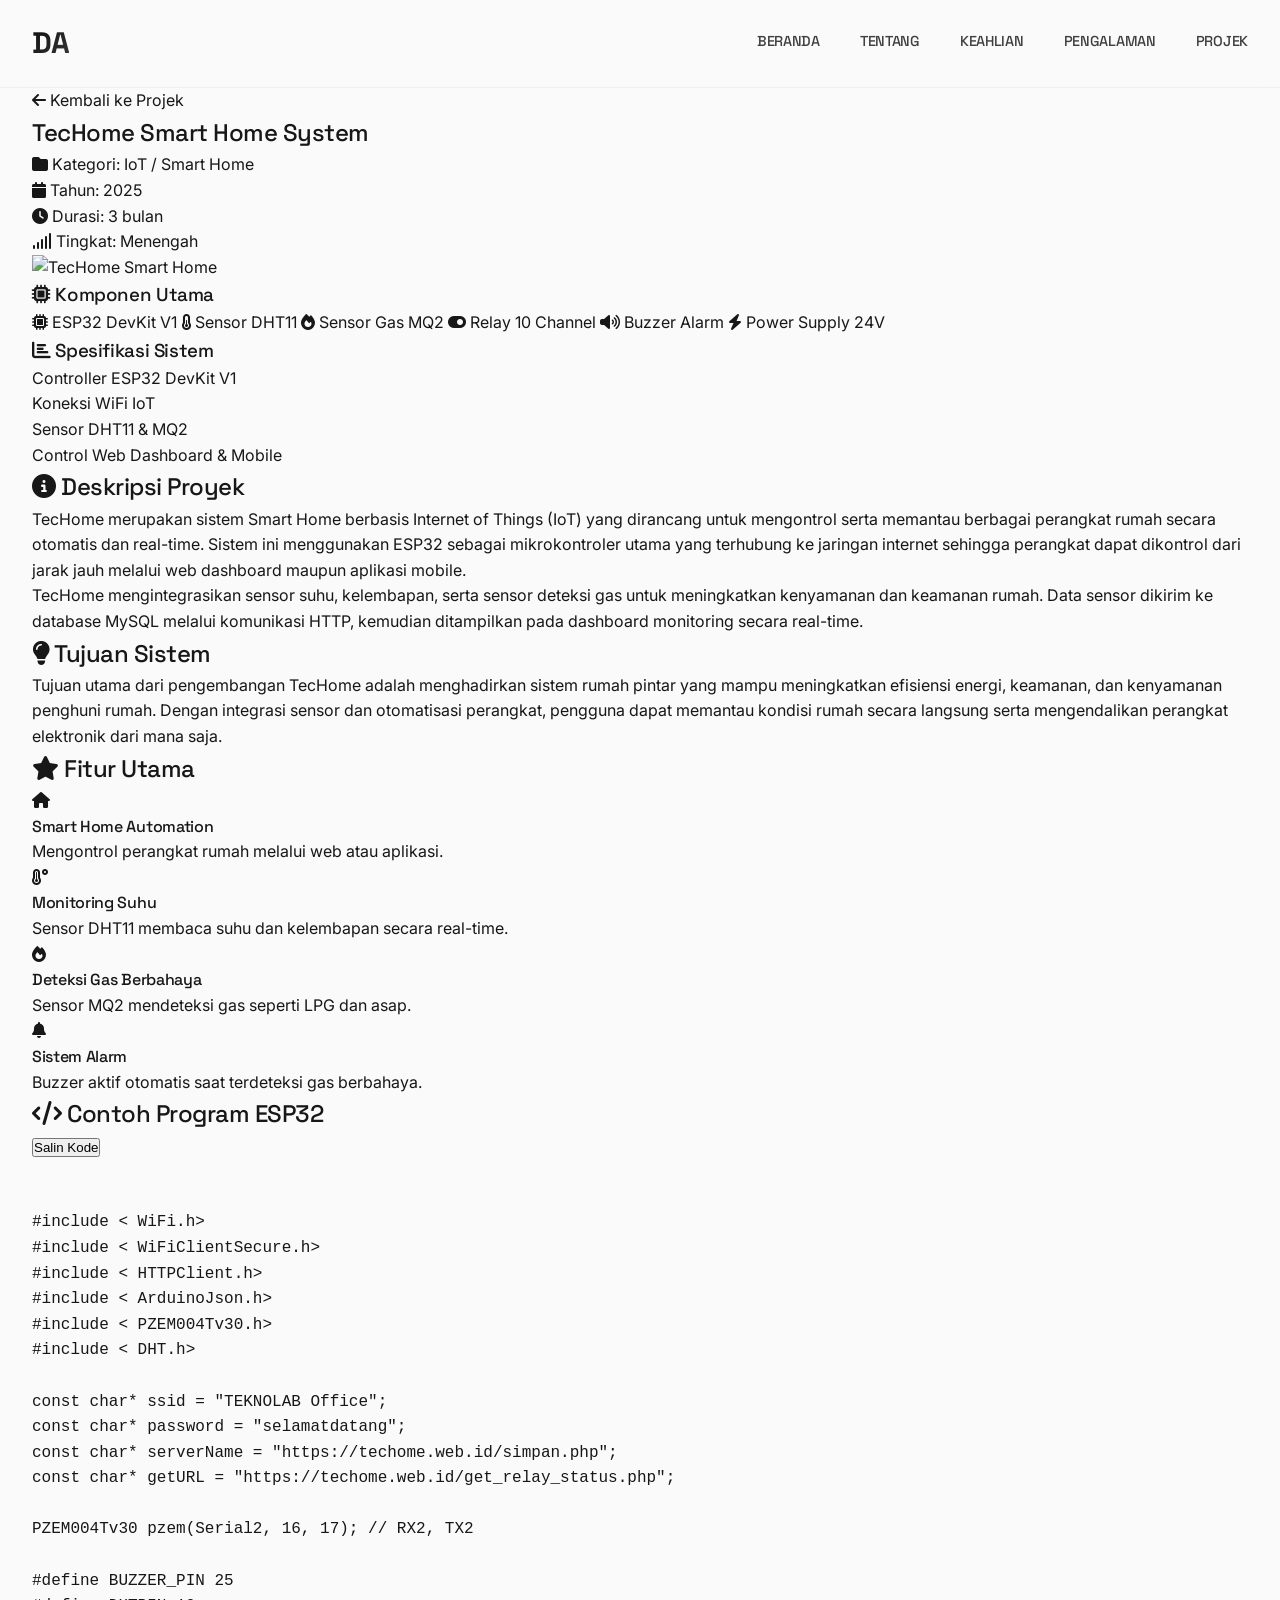
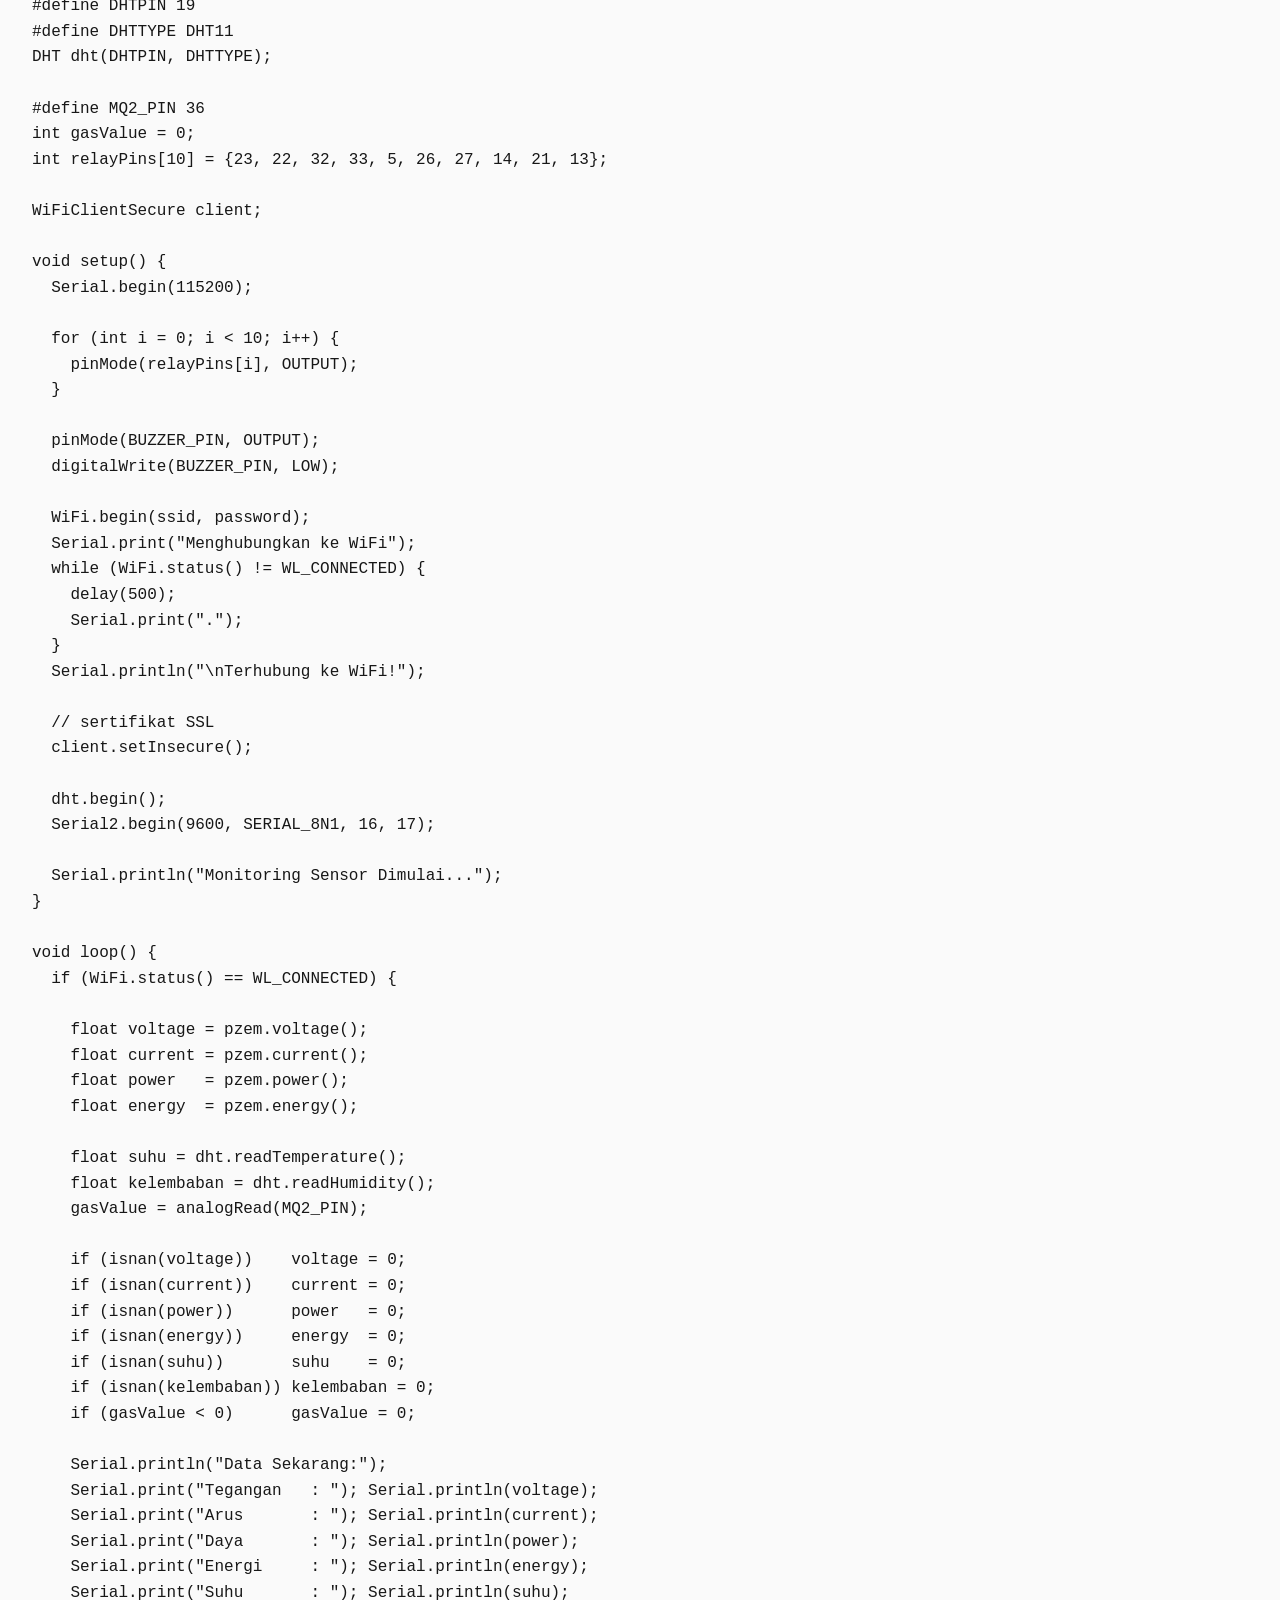
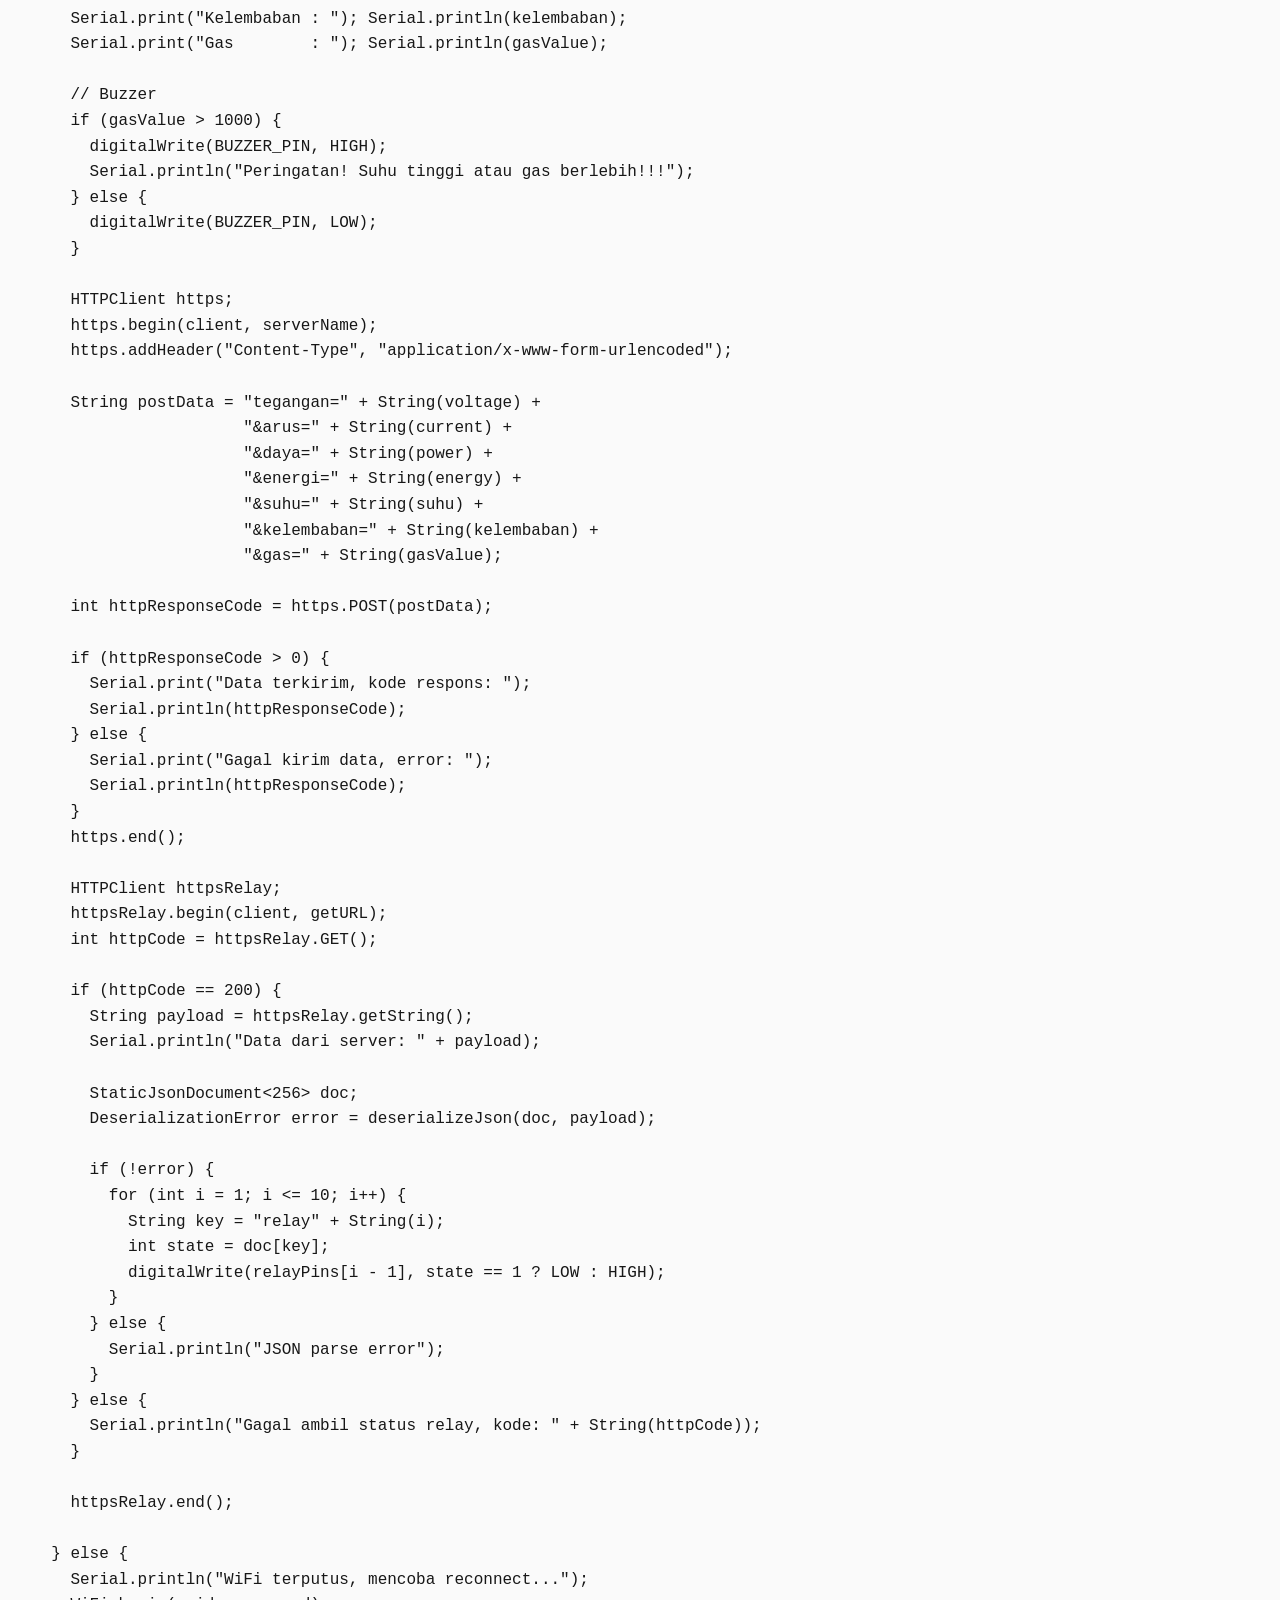
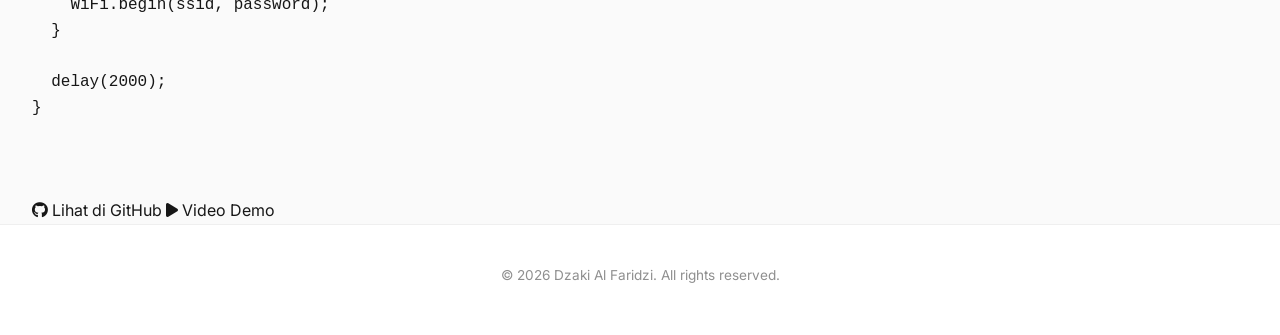
==== projects/techome.html @ c0599bd8 "Add files via upload" ====
<!DOCTYPE html>
<html lang="en">
<head>
  <meta charset="UTF-8" />
  <meta name="viewport" content="width=device-width, initial-scale=1.0" />
  <title>TecHome Smart Home - Dzaki Al Faridzi</title>

  <!-- Font Awesome -->
  <link rel="stylesheet"
  href="https://cdnjs.cloudflare.com/ajax/libs/font-awesome/6.4.0/css/all.min.css"/>

  <!-- Google Fonts -->
  <link
  href="https://fonts.googleapis.com/css2?family=Inter:wght@300;400;500;600;700&family=Space+Grotesk:wght@400;500;600&display=swap"
  rel="stylesheet"/>

  <!-- Prism -->
  <link rel="stylesheet"
  href="https://cdnjs.cloudflare.com/ajax/libs/prism/1.29.0/themes/prism-tomorrow.min.css"/>

  <!-- MAIN CSS -->
  <link rel="stylesheet" href="../style.css"/>
</head>

<body>

<!-- HEADER -->
<header>
  <div class="container">
    <nav>

      <a href="../index.html#home" class="logo">DA</a>

      <div class="nav-links">
        <a href="../index.html#home" class="nav-link">Beranda</a>
        <a href="../index.html#about" class="nav-link">Tentang</a>
        <a href="../index.html#skills" class="nav-link">Keahlian</a>
        <a href="../index.html#experience" class="nav-link">Pengalaman</a>
        <a href="../index.html#projects" class="nav-link active">Projek</a>
      </div>

      <div class="hamburger">
        <span></span>
        <span></span>
        <span></span>
      </div>

    </nav>
  </div>
</header>


<main>

<section class="project-detail-section">

<div class="container">

<a href="../index.html#projects" class="back-button">
<i class="fas fa-arrow-left"></i> Kembali ke Projek
</a>

<div class="project-detail-container">

<!-- HEADER PROJECT -->
<div class="project-detail-header">

<h1 class="project-detail-title">TecHome Smart Home System</h1>

<div class="project-detail-meta">

<div class="meta-item">
<i class="fas fa-folder"></i>
<span class="meta-label">Kategori:</span>
<span class="meta-value">IoT / Smart Home</span>
</div>

<div class="meta-item">
<i class="fas fa-calendar"></i>
<span class="meta-label">Tahun:</span>
<span class="meta-value">2025</span>
</div>

<div class="meta-item">
<i class="fas fa-clock"></i>
<span class="meta-label">Durasi:</span>
<span class="meta-value">3 bulan</span>
</div>

<div class="meta-item">
<i class="fas fa-signal"></i>
<span class="meta-label">Tingkat:</span>
<span class="difficulty-badge intermediate">Menengah</span>
</div>

</div>
</div>


<!-- GRID -->
<div class="project-detail-grid">

<!-- IMAGE -->
<div class="project-gallery">
<img src="../assets/images/techome.png"
class="main-image"
alt="TecHome Smart Home"/>
</div>


<!-- QUICK INFO -->
<div class="project-quick-info">

<div class="info-section">

<h3>
<i class="fas fa-microchip"></i>
Komponen Utama
</h3>

<div class="components-list">

<span class="component-item">
<i class="fas fa-microchip"></i> ESP32 DevKit V1
</span>

<span class="component-item">
<i class="fas fa-thermometer-half"></i> Sensor DHT11
</span>

<span class="component-item">
<i class="fas fa-fire"></i> Sensor Gas MQ2
</span>

<span class="component-item">
<i class="fas fa-toggle-on"></i> Relay 10 Channel
</span>

<span class="component-item">
<i class="fas fa-volume-up"></i> Buzzer Alarm
</span>

<span class="component-item">
<i class="fas fa-bolt"></i> Power Supply 24V
</span>

</div>
</div>


<div class="info-section">

<h3>
<i class="fas fa-chart-bar"></i>
Spesifikasi Sistem
</h3>

<ul class="spec-list">

<li>
<span class="spec-label">Controller</span>
<span class="spec-value">ESP32 DevKit V1</span>
</li>

<li>
<span class="spec-label">Koneksi</span>
<span class="spec-value">WiFi IoT</span>
</li>

<li>
<span class="spec-label">Sensor</span>
<span class="spec-value">DHT11 & MQ2</span>
</li>

<li>
<span class="spec-label">Control</span>
<span class="spec-value">Web Dashboard & Mobile</span>
</li>

</ul>

</div>
</div>

</div>


<!-- DESCRIPTION -->
<div class="project-description-full">

<div class="description-section">

<h2>
<i class="fas fa-info-circle"></i>
Deskripsi Proyek
</h2>

<p>
TecHome merupakan sistem Smart Home berbasis Internet of Things (IoT)
yang dirancang untuk mengontrol serta memantau berbagai perangkat rumah
secara otomatis dan real-time. Sistem ini menggunakan ESP32 sebagai
mikrokontroler utama yang terhubung ke jaringan internet sehingga
perangkat dapat dikontrol dari jarak jauh melalui web dashboard
maupun aplikasi mobile.
</p>

<p>
TecHome mengintegrasikan sensor suhu, kelembapan, serta sensor
deteksi gas untuk meningkatkan kenyamanan dan keamanan rumah.
Data sensor dikirim ke database MySQL melalui komunikasi HTTP,
kemudian ditampilkan pada dashboard monitoring secara real-time.
</p>

</div>


<div class="description-section">

<h2>
<i class="fas fa-lightbulb"></i>
Tujuan Sistem
</h2>

<p>
Tujuan utama dari pengembangan TecHome adalah menghadirkan sistem
rumah pintar yang mampu meningkatkan efisiensi energi, keamanan,
dan kenyamanan penghuni rumah. Dengan integrasi sensor dan
otomatisasi perangkat, pengguna dapat memantau kondisi rumah
secara langsung serta mengendalikan perangkat elektronik dari
mana saja.
</p>

</div>



<div class="description-section">

<h2>
<i class="fas fa-star"></i>
Fitur Utama
</h2>

<div class="features-grid">

<div class="feature-item">
<i class="fas fa-house"></i>
<div class="feature-text">
<h4>Smart Home Automation</h4>
<p>Mengontrol perangkat rumah melalui web atau aplikasi.</p>
</div>
</div>

<div class="feature-item">
<i class="fas fa-temperature-high"></i>
<div class="feature-text">
<h4>Monitoring Suhu</h4>
<p>Sensor DHT11 membaca suhu dan kelembapan secara real-time.</p>
</div>
</div>

<div class="feature-item">
<i class="fas fa-fire"></i>
<div class="feature-text">
<h4>Deteksi Gas Berbahaya</h4>
<p>Sensor MQ2 mendeteksi gas seperti LPG dan asap.</p>
</div>
</div>

<div class="feature-item">
<i class="fas fa-bell"></i>
<div class="feature-text">
<h4>Sistem Alarm</h4>
<p>Buzzer aktif otomatis saat terdeteksi gas berbahaya.</p>
</div>
</div>

</div>
</div>


<!-- SOURCE CODE -->
<div class="description-section">

<h2>
<i class="fas fa-code"></i>
Contoh Program ESP32
</h2>

<div class="code-block">

<button class="copy-code-btn" onclick="copyCode(this)">
Salin Kode
</button>

<pre><code class="language-cpp">

#include < WiFi.h>
#include < WiFiClientSecure.h>
#include < HTTPClient.h>
#include < ArduinoJson.h>
#include < PZEM004Tv30.h>
#include < DHT.h>

const char* ssid = "TEKNOLAB Office";
const char* password = "selamatdatang";
const char* serverName = "https://techome.web.id/simpan.php";
const char* getURL = "https://techome.web.id/get_relay_status.php";

PZEM004Tv30 pzem(Serial2, 16, 17); // RX2, TX2

#define BUZZER_PIN 25
#define DHTPIN 19
#define DHTTYPE DHT11
DHT dht(DHTPIN, DHTTYPE);

#define MQ2_PIN 36
int gasValue = 0;
int relayPins[10] = {23, 22, 32, 33, 5, 26, 27, 14, 21, 13};

WiFiClientSecure client;

void setup() {
  Serial.begin(115200);

  for (int i = 0; i < 10; i++) {
    pinMode(relayPins[i], OUTPUT);
  }

  pinMode(BUZZER_PIN, OUTPUT);
  digitalWrite(BUZZER_PIN, LOW);

  WiFi.begin(ssid, password);
  Serial.print("Menghubungkan ke WiFi");
  while (WiFi.status() != WL_CONNECTED) {
    delay(500);
    Serial.print(".");
  }
  Serial.println("\nTerhubung ke WiFi!");

  // sertifikat SSL
  client.setInsecure();

  dht.begin();
  Serial2.begin(9600, SERIAL_8N1, 16, 17);

  Serial.println("Monitoring Sensor Dimulai...");
}

void loop() {
  if (WiFi.status() == WL_CONNECTED) {

    float voltage = pzem.voltage();
    float current = pzem.current();
    float power   = pzem.power();
    float energy  = pzem.energy();

    float suhu = dht.readTemperature();
    float kelembaban = dht.readHumidity();
    gasValue = analogRead(MQ2_PIN);

    if (isnan(voltage))    voltage = 0;
    if (isnan(current))    current = 0;
    if (isnan(power))      power   = 0;
    if (isnan(energy))     energy  = 0;
    if (isnan(suhu))       suhu    = 0;
    if (isnan(kelembaban)) kelembaban = 0;
    if (gasValue < 0)      gasValue = 0;

    Serial.println("Data Sekarang:");
    Serial.print("Tegangan   : "); Serial.println(voltage);
    Serial.print("Arus       : "); Serial.println(current);
    Serial.print("Daya       : "); Serial.println(power);
    Serial.print("Energi     : "); Serial.println(energy);
    Serial.print("Suhu       : "); Serial.println(suhu);
    Serial.print("Kelembaban : "); Serial.println(kelembaban);
    Serial.print("Gas        : "); Serial.println(gasValue);

    // Buzzer
    if (gasValue > 1000) {
      digitalWrite(BUZZER_PIN, HIGH);
      Serial.println("Peringatan! Suhu tinggi atau gas berlebih!!!");
    } else {
      digitalWrite(BUZZER_PIN, LOW);
    }

    HTTPClient https;
    https.begin(client, serverName);
    https.addHeader("Content-Type", "application/x-www-form-urlencoded");

    String postData = "tegangan=" + String(voltage) +
                      "&arus=" + String(current) +
                      "&daya=" + String(power) +
                      "&energi=" + String(energy) +
                      "&suhu=" + String(suhu) +
                      "&kelembaban=" + String(kelembaban) +
                      "&gas=" + String(gasValue);

    int httpResponseCode = https.POST(postData);

    if (httpResponseCode > 0) {
      Serial.print("Data terkirim, kode respons: ");
      Serial.println(httpResponseCode);
    } else {
      Serial.print("Gagal kirim data, error: ");
      Serial.println(httpResponseCode);
    }
    https.end();

    HTTPClient httpsRelay;
    httpsRelay.begin(client, getURL);
    int httpCode = httpsRelay.GET();

    if (httpCode == 200) {
      String payload = httpsRelay.getString();
      Serial.println("Data dari server: " + payload);

      StaticJsonDocument<256> doc;
      DeserializationError error = deserializeJson(doc, payload);

      if (!error) {
        for (int i = 1; i <= 10; i++) {
          String key = "relay" + String(i);
          int state = doc[key];
          digitalWrite(relayPins[i - 1], state == 1 ? LOW : HIGH);
        }
      } else {
        Serial.println("JSON parse error");
      }
    } else {
      Serial.println("Gagal ambil status relay, kode: " + String(httpCode));
    }

    httpsRelay.end();

  } else {
    Serial.println("WiFi terputus, mencoba reconnect...");
    WiFi.begin(ssid, password);
  }

  delay(2000);
}



</code></pre>

</div>

</div>


<div class="project-links">

<a href="#" class="project-link-btn primary">
<i class="fab fa-github"></i>
Lihat di GitHub
</a>

<a href="#" class="project-link-btn secondary">
<i class="fas fa-play"></i>
Video Demo
</a>

</div>


</div>
</div>
</div>
</section>

</main>


<footer>

<div class="container">

<div class="footer-content">

<p>
© 2026 Dzaki Al Faridzi
</p>

</div>

</div>

</footer>


<script src="https://cdnjs.cloudflare.com/ajax/libs/prism/1.29.0/prism.min.js"></script>
<script src="../main.js"></script>

</body>
</html>
---- style.css ----
/* ========================================
   RESET & BASE STYLES
   ======================================== */
* {
  margin: 0;
  padding: 0;
  box-sizing: border-box;
}

html {
  scroll-behavior: smooth;
  font-size: 16px;
}

body {
  font-family: "Inter", sans-serif;
  background-color: #fafafa;
  color: #171717;
  line-height: 1.6;
  overflow-x: hidden;
}

h1,
h2,
h3,
h4,
h5,
h6,
.logo,
.nav-links a,
.hero-title,
.section-title,
.exp-title,
.project-title {
  font-family: "Space Grotesk", sans-serif;
  font-weight: 500;
  letter-spacing: -0.02em;
}

a {
  text-decoration: none;
  color: inherit;
  transition: all 0.2s ease;
}

ul {
  list-style: none;
}

img {
  max-width: 100%;
  height: auto;
}

.container {
  max-width: 1280px;
  margin: 0 auto;
  padding: 0 2rem;
}

/* ========================================
   TYPOGRAPHY & UTILITIES
   ======================================== */
.section-title {
  font-size: 2.5rem;
  font-weight: 600;
  margin-bottom: 1rem;
  position: relative;
  display: inline-block;
  color: #0a0a0a;
}

.section-title::after {
  content: "";
  position: absolute;
  bottom: -10px;
  left: 0;
  width: 70px;
  height: 4px;
  background: #171717;
  border-radius: 2px;
}

.section-subhead {
  color: #6b6b6b;
  margin-bottom: 3rem;
  font-size: 1.15rem;
  max-width: 600px;
  line-height: 1.5;
}

.highlight {
  background: linear-gradient(135deg, #0a0a0a 0%, #2b2b2b 100%);
  -webkit-background-clip: text;
  -webkit-text-fill-color: transparent;
  background-clip: text;
}

/* ========================================
   BUTTONS
   ======================================== */
.btn {
  display: inline-block;
  padding: 0.85rem 2rem;
  border-radius: 40px;
  font-weight: 500;
  font-size: 0.95rem;
  transition: all 0.25s cubic-bezier(0.02, 0.01, 0.21, 1);
  border: 1.5px solid transparent;
  cursor: pointer;
  text-align: center;
}

.btn-primary {
  background: #171717;
  color: white;
  box-shadow: 0 4px 12px rgba(0, 0, 0, 0.05);
}

.btn-primary:hover {
  background: #2b2b2b;
  transform: translateY(-3px);
  box-shadow: 0 12px 24px rgba(0, 0, 0, 0.08);
}

.btn-outline {
  border: 1.5px solid #171717;
  color: #171717;
  background: transparent;
}

.btn-outline:hover {
  background: #171717;
  color: white;
  transform: translateY(-3px);
}

/* ========================================
   HEADER & NAVIGATION
   ======================================== */
header {
  padding: 1.25rem 0;
  border-bottom: 1px solid rgba(0, 0, 0, 0.04);
  background-color: rgba(250, 250, 250, 0.85);
  backdrop-filter: blur(12px);
  -webkit-backdrop-filter: blur(12px);
  position: sticky;
  top: 0;
  z-index: 1000;
  transition: all 0.3s ease;
}

header.scrolled {
  padding: 0.75rem 0;
  box-shadow: 0 4px 20px rgba(0, 0, 0, 0.02);
}

nav {
  display: flex;
  justify-content: space-between;
  align-items: center;
}

.logo {
  font-size: 1.85rem;
  font-weight: 700;
  background: linear-gradient(135deg, #0a0a0a 0%, #3b3b3b 100%);
  -webkit-background-clip: text;
  -webkit-text-fill-color: transparent;
  background-clip: text;
  letter-spacing: -0.03em;
}

.nav-links {
  display: flex;
  gap: 2.5rem;
  align-items: center;
}

.nav-link {
  font-size: 0.9rem;
  font-weight: 500;
  text-transform: uppercase;
  letter-spacing: 0.08em;
  color: #404040;
  padding-bottom: 0.25rem;
  border-bottom: 1.5px solid transparent;
  transition: all 0.2s;
}

.nav-link:hover,
.nav-link.active {
  color: #000;
  border-bottom-color: #000;
}

.btn-resume {
  background: #171717;
  color: white !important;
  padding: 0.65rem 1.4rem !important;
  border-radius: 30px;
  font-size: 0.85rem !important;
  text-transform: uppercase;
  letter-spacing: 0.1em;
  border: none;
  display: flex;
  align-items: center;
  gap: 0.5rem;
  transition: all 0.25s;
}

.btn-resume:hover {
  background: #3b3b3b;
  transform: translateY(-2px);
  box-shadow: 0 8px 16px rgba(0, 0, 0, 0.06);
  border-bottom-color: transparent !important;
}

.hamburger {
  display: none;
  flex-direction: column;
  gap: 6px;
  cursor: pointer;
}

.hamburger span {
  width: 26px;
  height: 2px;
  background: #171717;
  transition: all 0.3s;
  border-radius: 2px;
}

/* ========================================
   HERO SECTION
   ======================================== */
.hero-section {
  padding: 5rem 0 3rem;
  min-height: 90vh;
  display: flex;
  align-items: center;
}

.hero {
  display: grid;
  grid-template-columns: 1fr 1.1fr;
  gap: 4rem;
  align-items: center;
}

.hero-subtitle {
  font-size: 0.9rem;
  text-transform: uppercase;
  letter-spacing: 0.3em;
  color: #6b6b6b;
  margin-bottom: 1rem;
  display: block;
}

.hero-title {
  font-size: 3.5rem;
  font-weight: 600;
  line-height: 1.1;
  margin-bottom: 1.5rem;
  color: #0a0a0a;
}

.hero-description {
  color: #525252;
  margin-bottom: 2rem;
  font-size: 1.1rem;
  max-width: 90%;
}

.hero-cta {
  display: flex;
  gap: 1rem;
  align-items: center;
  margin-bottom: 2.5rem;
}

.hero-stats {
  display: flex;
  gap: 2.5rem;
}

.stat-item {
  display: flex;
  flex-direction: column;
}

.stat-number {
  font-size: 2.2rem;
  font-weight: 600;
  color: #0a0a0a;
  line-height: 1;
  margin-bottom: 0.25rem;
}

.stat-label {
  font-size: 0.75rem;
  text-transform: uppercase;
  letter-spacing: 0.12em;
  color: #6b6b6b;
}

.hero-visual {
  width: 420px;
  aspect-ratio: 4 / 5; /* kunci proporsi */
  max-width: 100%;
  position: relative;
  overflow: hidden;
  margin-left: 100px;
  border-radius: 60% 40% 30% 70% / 60% 30% 70% 40%;
  box-shadow: 0 25px 50px rgba(0, 0, 0, 0.08);

  animation: morphing 15s ease-in-out infinite;
}

.hero-image {
  width: 100%;
  height: 100%;
  object-fit: cover;
}

.project-card {
  position: relative;
  overflow: hidden;
}

.project-bg {
  position: absolute;
  bottom: 0;
  right: 50px;
  width: 70%;
  opacity: 0.2;
  pointer-events: none;
  z-index: 0;
}

.project-card > *:not(.project-bg) {
  position: relative;
  z-index: 1;
}

@keyframes morphing {
  0% {
    border-radius: 60% 40% 30% 70% / 60% 30% 70% 40%;
  }
  50% {
    border-radius: 30% 60% 70% 40% / 50% 60% 30% 60%;
  }
  100% {
    border-radius: 60% 40% 30% 70% / 60% 30% 70% 40%;
  }
}

.chip-icon {
  font-size: 8rem;
  color: rgba(23, 23, 23, 0.15);
  z-index: 2;
}

.electronics-pattern {
  position: absolute;
  font-size: 1.3rem;
  color: #2b2b2b;
  opacity: 0.15;
  font-weight: 400;
  letter-spacing: 0.6rem;
  transform: rotate(-12deg);
  white-space: nowrap;
}

/* ========================================
   ABOUT SECTION
   ======================================== */
.about-section {
  padding: 6rem 0;
  background-color: white;
}

.about-grid {
  display: grid;
  grid-template-columns: 1fr 1fr;
  gap: 4rem;
  align-items: start;
  margin-top: 2rem;
}

.about-paragraph {
  color: #404040;
  margin-bottom: 1.5rem;
  font-size: 1.05rem;
  line-height: 1.7;
}

.experience-badge {
  background: white;
  padding: 2rem;
  border-radius: 24px;
  box-shadow: 0 20px 35px rgba(0, 0, 0, 0.02);
  border: 1px solid rgba(0, 0, 0, 0.03);
  transition: all 0.3s;
}

.experience-badge:hover {
  box-shadow: 0 25px 40px rgba(0, 0, 0, 0.04);
  border-color: rgba(0, 0, 0, 0.06);
}

.exp-stats {
  display: grid;
  grid-template-columns: repeat(3, 1fr);
  gap: 1rem;
  margin-bottom: 1.75rem;
}

.exp-stat {
  text-align: center;
}

.exp-stat .number {
  font-size: 2.4rem;
  font-weight: 600;
  color: #0a0a0a;
  font-family: "Space Grotesk", sans-serif;
  line-height: 1;
  margin-bottom: 0.3rem;
}

.exp-stat .label {
  font-size: 0.7rem;
  text-transform: uppercase;
  color: #6b6b6b;
  letter-spacing: 0.12em;
}

.location-info {
  display: flex;
  align-items: center;
  gap: 0.5rem;
  color: #404040;
  font-size: 0.95rem;
  margin-bottom: 1.5rem;
  padding-bottom: 1.5rem;
  border-bottom: 1px solid #efefef;
}

.location-info i {
  color: #6b6b6b;
}

.social-links {
  display: flex;
  gap: 1rem;
}

.social-link {
  display: flex;
  align-items: center;
  justify-content: center;
  width: 40px;
  height: 40px;
  border-radius: 50%;
  background: #f5f5f5;
  color: #2b2b2b;
  transition: all 0.2s;
}

.social-link:hover {
  background: #171717;
  color: white;
  transform: translateY(-3px);
}

/* ========================================
   SKILLS SECTION
   ======================================== */
.skills-section {
  padding: 6rem 0;
  background-color: #fafafa;
}

.skills-grid {
  display: grid;
  grid-template-columns: repeat(2, 1fr);
  gap: 2.5rem;
  margin-bottom: 2.5rem;
}

.skills-category {
  margin-bottom: 1.5rem;
}

.category-title {
  font-size: 1.25rem;
  margin-bottom: 1.25rem;
  font-weight: 500;
  color: #2b2b2b;
  display: flex;
  align-items: center;
  gap: 0.6rem;
}

.category-title i {
  font-size: 1.2rem;
  color: #4b4b4b;
}

.skill-tags {
  display: flex;
  flex-wrap: wrap;
  gap: 0.8rem;
}

.skill-tag {
  background: white;
  padding: 0.6rem 1.3rem;
  border-radius: 40px;
  font-size: 0.9rem;
  border: 1px solid #e6e6e6;
  color: #2b2b2b;
  transition: all 0.2s;
  display: flex;
  align-items: center;
  gap: 0.5rem;
  box-shadow: 0 2px 5px rgba(0, 0, 0, 0.01);
}

.skill-tag i {
  font-size: 0.95rem;
  color: #5e5e5e;
}

.skill-tag:hover {
  border-color: #171717;
  background: #fcfcfc;
  transform: translateY(-3px);
  box-shadow: 0 8px 12px rgba(0, 0, 0, 0.03);
}

.skill-tag.highlight {
  background: #171717;
  color: white;
  border-color: #171717;
}

.skill-tag.highlight i {
  color: white;
}

.design-skills {
  margin-top: 1rem;
}

/* ========================================
   EXPERIENCE SECTION
   ======================================== */
.experience-section {
  padding: 6rem 0;
  background-color: white;
}

.exp-timeline {
  display: flex;
  flex-direction: column;
  gap: 2.5rem;
  margin-top: 2rem;
}

.exp-item {
  display: grid;
  grid-template-columns: 130px 1fr;
  gap: 2.5rem;
  padding-bottom: 2rem;
  border-bottom: 1px solid #f0f0f0;
}

.exp-item:last-child {
  border-bottom: none;
  padding-bottom: 0;
}

.exp-year {
  font-weight: 600;
  color: #6b6b6b;
  font-size: 1rem;
  letter-spacing: 0.05em;
  font-family: "Space Grotesk", sans-serif;
}

.exp-title {
  font-size: 1.4rem;
  font-weight: 500;
  margin-bottom: 0.4rem;
  color: #0a0a0a;
}

.exp-company {
  font-weight: 500;
  color: #2b2b2b;
  margin-bottom: 0.75rem;
  font-size: 1rem;
}

.exp-description {
  color: #525252;
  font-size: 0.95rem;
  margin-bottom: 1rem;
  line-height: 1.7;
}

.exp-tags {
  display: flex;
  flex-wrap: wrap;
  gap: 0.6rem;
}

.exp-tags span {
  background: #f5f5f5;
  padding: 0.25rem 1rem;
  border-radius: 30px;
  font-size: 0.7rem;
  color: #4b4b4b;
  letter-spacing: 0.02em;
  font-weight: 500;
}

/* ========================================
   PROJECTS SECTION
   ======================================== */
.projects-section {
  padding: 6rem 0;
  background-color: #fafafa;
}

.projects-grid {
  display: grid;
  grid-template-columns: repeat(3, 1fr);
  gap: 2rem;
  margin-top: 2rem;
}

.project-card {
  background: white;
  padding: 2rem 1.8rem;
  border-radius: 24px;
  border: 1px solid #f1f1f1;
  transition: all 0.25s;
  display: flex;
  flex-direction: column;
}

.project-card:hover {
  transform: translateY(-10px);
  box-shadow: 0 25px 40px rgba(0, 0, 0, 0.02);
  border-color: #d6d6d6;
}

.project-icon {
  font-size: 2.2rem;
  margin-bottom: 1.2rem;
  color: #2b2b2b;
}

.project-title {
  font-size: 1.3rem;
  font-weight: 500;
  margin-bottom: 0.75rem;
  color: #0a0a0a;
}

.project-description {
  color: #6b6b6b;
  font-size: 0.9rem;
  margin-bottom: 1.5rem;
  line-height: 1.6;
  flex: 1;
}

.project-tags {
  display: flex;
  flex-wrap: wrap;
  gap: 0.5rem;
}

.project-tags span {
  background: #f5f5f5;
  padding: 0.25rem 0.9rem;
  border-radius: 30px;
  font-size: 0.65rem;
  color: #4b4b4b;
  font-weight: 500;
  letter-spacing: 0.02em;
}

/* ========================================
   CONTACT SECTION
   ======================================== */
.contact-section {
  padding: 5rem 0;
  background-color: white;
}

.contact-wrapper {
  background: linear-gradient(145deg, #ffffff, #fafafa);
  border-radius: 40px;
  padding: 3.5rem 4rem;
  border: 1px solid #efefef;
  display: flex;
  justify-content: space-between;
  align-items: center;
  transition: all 0.3s;
}

.contact-wrapper:hover {
  box-shadow: 0 30px 45px rgba(0, 0, 0, 0.02);
}

.contact-title {
  font-size: 2rem;
  font-weight: 600;
  margin-bottom: 0.5rem;
  color: #0a0a0a;
}

.contact-subtitle {
  color: #6b6b6b;
  font-size: 1rem;
  max-width: 400px;
}

.btn-contact {
  background: #171717;
  color: white;
  padding: 1rem 2.8rem;
  border-radius: 50px;
  font-weight: 500;
  display: inline-flex;
  align-items: center;
  gap: 0.6rem;
  transition: all 0.25s;
  border: none;
  cursor: pointer;
  font-size: 0.95rem;
}

.btn-contact:hover {
  background: #3b3b3b;
  gap: 1.2rem;
  transform: scale(1.02);
}

/* ========================================
   FOOTER
   ======================================== */
footer {
  padding: 2.5rem 0 3rem;
  background-color: white;
  border-top: 1px solid #efefef;
}

.footer-content {
  display: flex;
  justify-content: center;
  align-items: center;
  color: #8f8f8f;
  font-size: 0.85rem;
}

.footer-credit i {
  color: #ff6b6b;
  margin: 0 0.2rem;
}

/* ========================================
   ANIMATIONS
   ======================================== */
@keyframes fadeInUp {
  from {
    opacity: 0;
    transform: translateY(30px);
  }
  to {
    opacity: 1;
    transform: translateY(0);
  }
}

.hero-content,
.about-grid,
.skills-grid,
.exp-timeline,
.projects-grid {
  animation: fadeInUp 0.8s ease-out;
}

/* ========================================
   RESPONSIVE DESIGN
   ======================================== */
@media (max-width: 1024px) {
  .hero-title {
    font-size: 3rem;
  }

  .projects-grid {
    grid-template-columns: repeat(2, 1fr);
  }
}

@media (max-width: 900px) {
  .hero {
    grid-template-columns: 1fr;
    gap: 3rem;
    flex-direction: column;
    align-items: center;
    text-align: center;
    justify-items: center;
  }

  .hero-image {
    width: 450px;
    max-width: 100%;
    height: 450px;
    object-fit: cover;
    border-radius: 24px;
    /* box-shadow: 0 25px 50px rgba(0, 0, 0, 0.08); */
    transition: transform 0.4s ease;
    width: 100%;
  }

  .hero-image:hover {
    transform: translateY(-8px);
  }

  .hero-visual {
    margin-left: 0;
    display: flex;
    justify-content: center;
    align-items: center;
    margin-top: 20px;
    width: 320px;
    margin: 0 auto;
  }

  .about-grid {
    grid-template-columns: 1fr;
    gap: 2.5rem;
  }

  .skills-grid {
    grid-template-columns: 1fr;
  }

  .contact-wrapper {
    flex-direction: column;
    text-align: center;
    gap: 2rem;
    padding: 2.5rem;
  }

  .section-title {
    font-size: 2rem;
  }
}

@media (max-width: 768px) {
  .nav-links {
    position: fixed;
    top: 70px;
    left: 0;
    width: 100%;
    background: rgba(250, 250, 250, 0.98);
    backdrop-filter: blur(12px);
    flex-direction: column;
    padding: 2rem;
    gap: 1.5rem;
    border-bottom: 1px solid #efefef;
    transform: translateY(-150%);
    opacity: 0;
    transition: all 0.4s;
    box-shadow: 0 10px 20px rgba(0, 0, 0, 0.02);
  }

  .nav-links.active {
    transform: translateY(0);
    opacity: 1;
  }

  .hamburger {
    display: flex;
  }

  .hamburger.active span:nth-child(1) {
    transform: rotate(45deg) translate(6px, 6px);
  }

  .hamburger.active span:nth-child(2) {
    opacity: 0;
  }

  .hamburger.active span:nth-child(3) {
    transform: rotate(-45deg) translate(6px, -6px);
  }

  .hero-title {
    font-size: 2.5rem;
  }

  .exp-item {
    grid-template-columns: 1fr;
    gap: 0.75rem;
  }

  .projects-grid {
    grid-template-columns: 1fr;
  }

  .footer-content {
    flex-direction: column;
    gap: 0.5rem;
    text-align: center;
  }
}

@media (max-width: 480px) {
  .container {
    padding: 0 1.5rem;
  }

  .hero-title {
    font-size: 2rem;
  }

  .hero-stats {
    gap: 1.5rem;
  }

  .stat-number {
    font-size: 1.8rem;
  }

  .btn {
    padding: 0.7rem 1.5rem;
  }

  .contact-wrapper {
    padding: 2rem 1.5rem;
  }

  .btn-contact {
    padding: 0.9rem 2rem;
  }
}

/* ========================================
   PRINT STYLES
   ======================================== */
@media print {
  header,
  footer,
  .hero-visual,
  .btn-contact {
    display: none;
  }

  .hero,
  .about-grid,
  .skills-grid,
  .exp-timeline {
    animation: none;
  }
}
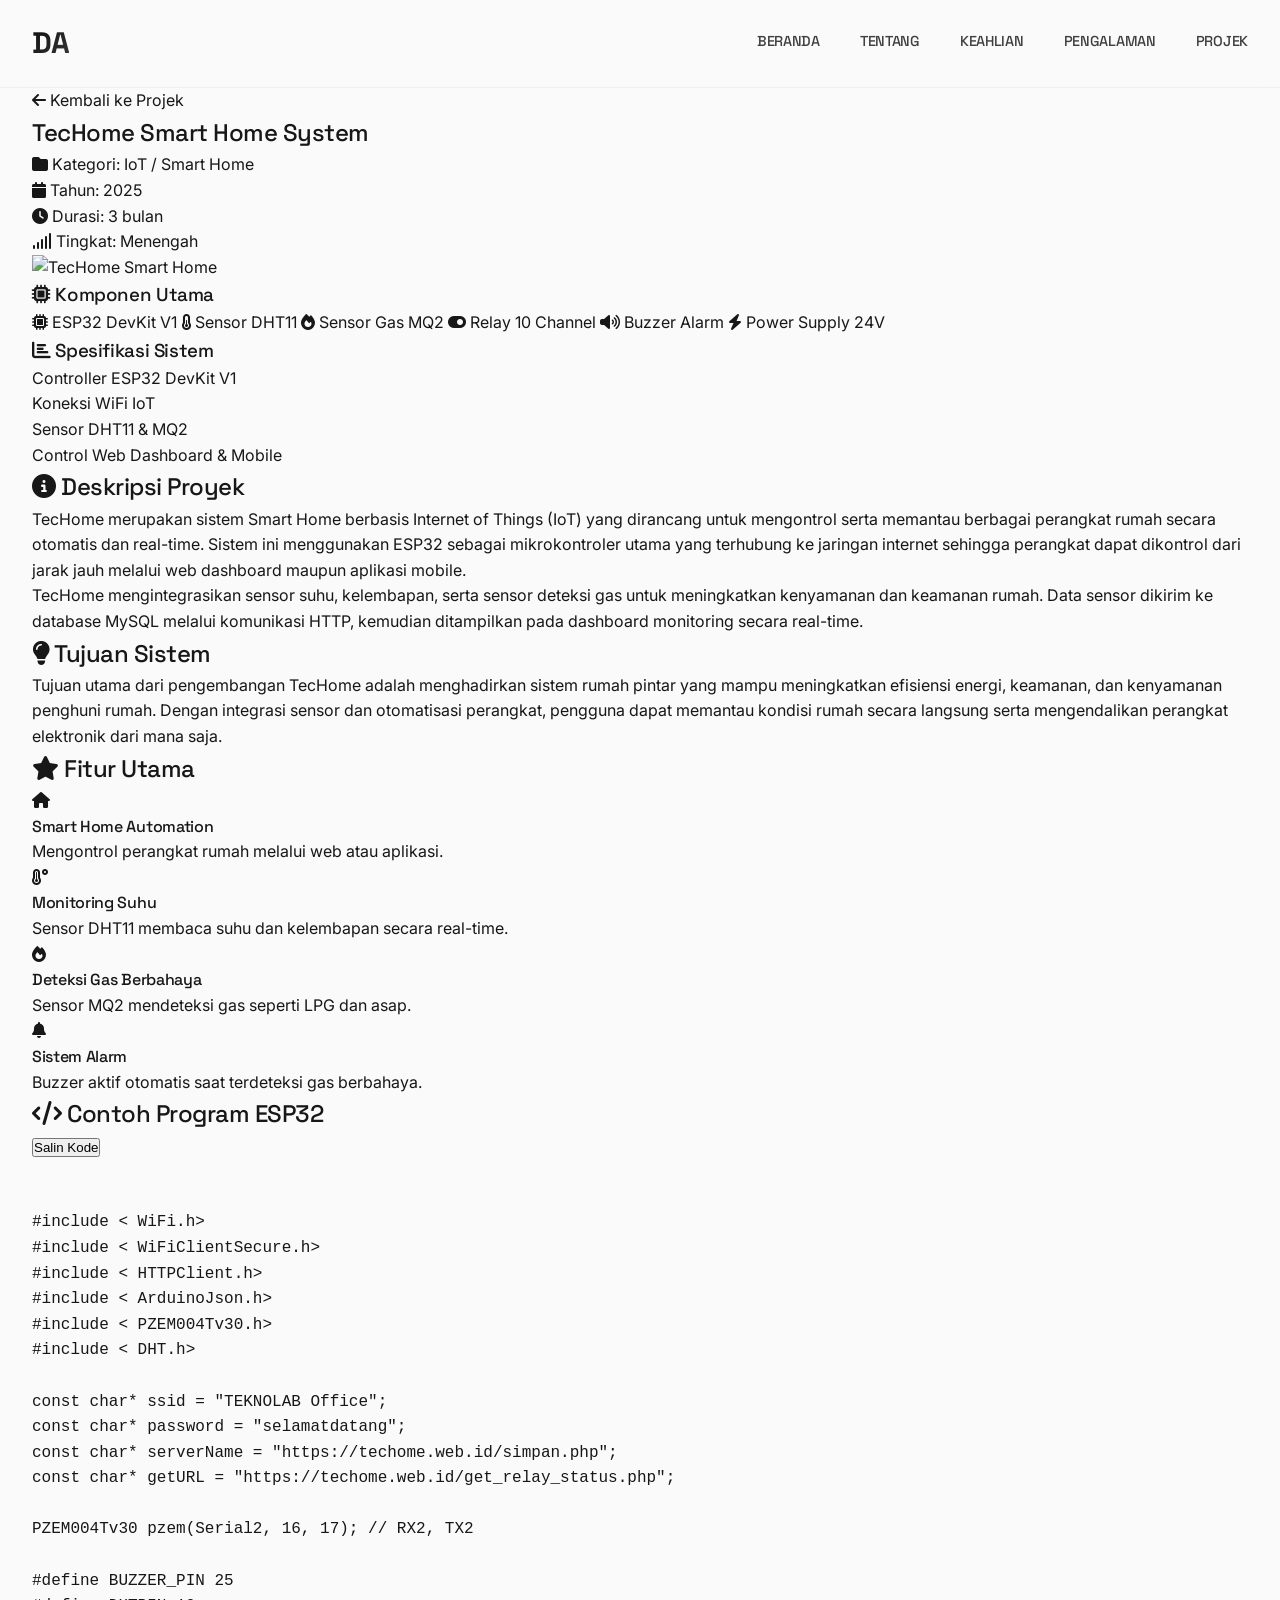
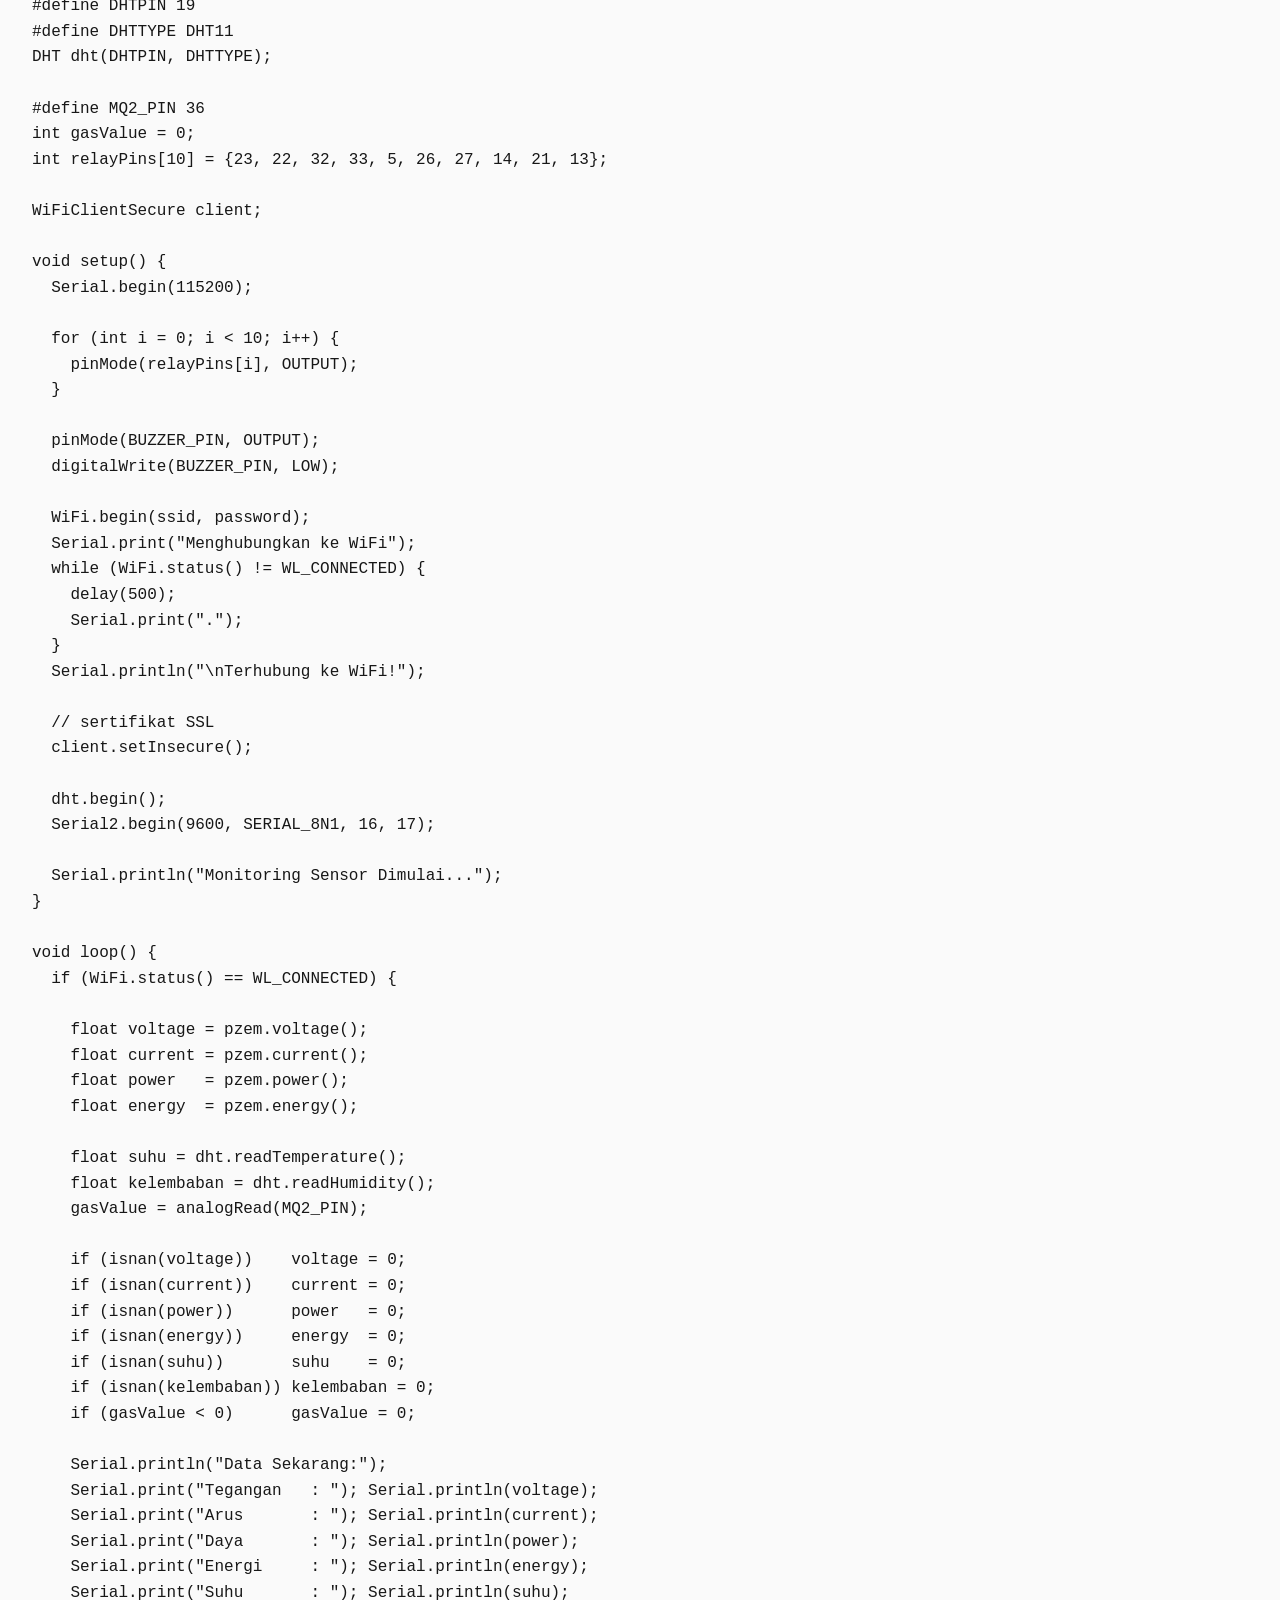
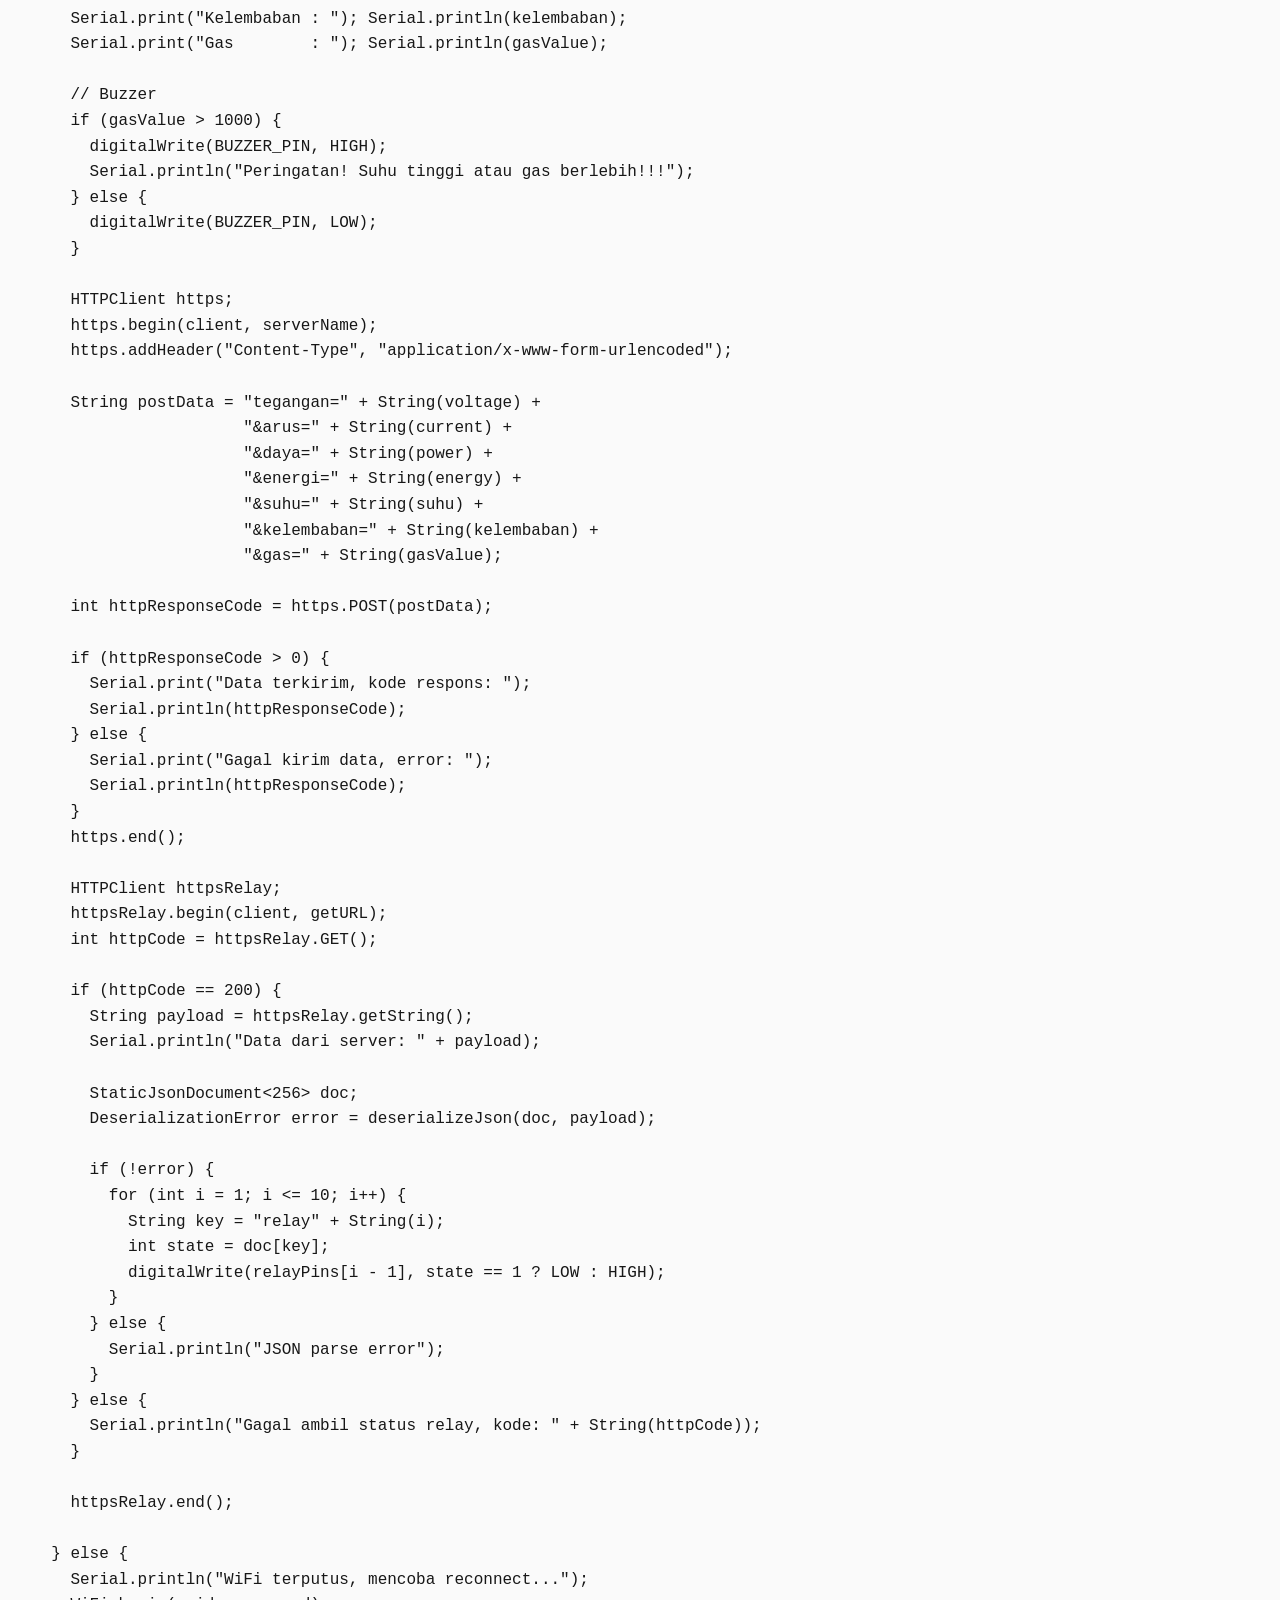
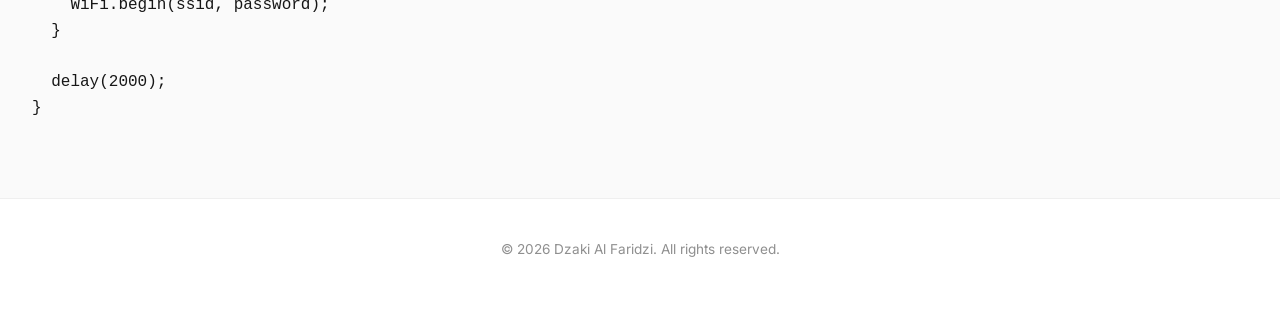
==== commit 655f6206: "Update techome.html" ====
--- a/projects/techome.html
+++ b/projects/techome.html
@@ -450,19 +450,7 @@
 </div>
 
 
-<div class="project-links">
-
-<a href="#" class="project-link-btn primary">
-<i class="fab fa-github"></i>
-Lihat di GitHub
-</a>
-
-<a href="#" class="project-link-btn secondary">
-<i class="fas fa-play"></i>
-Video Demo
-</a>
-
-</div>
+
 
 
 </div>
@@ -494,4 +482,4 @@
 <script src="../main.js"></script>
 
 </body>
-</html>+</html>
